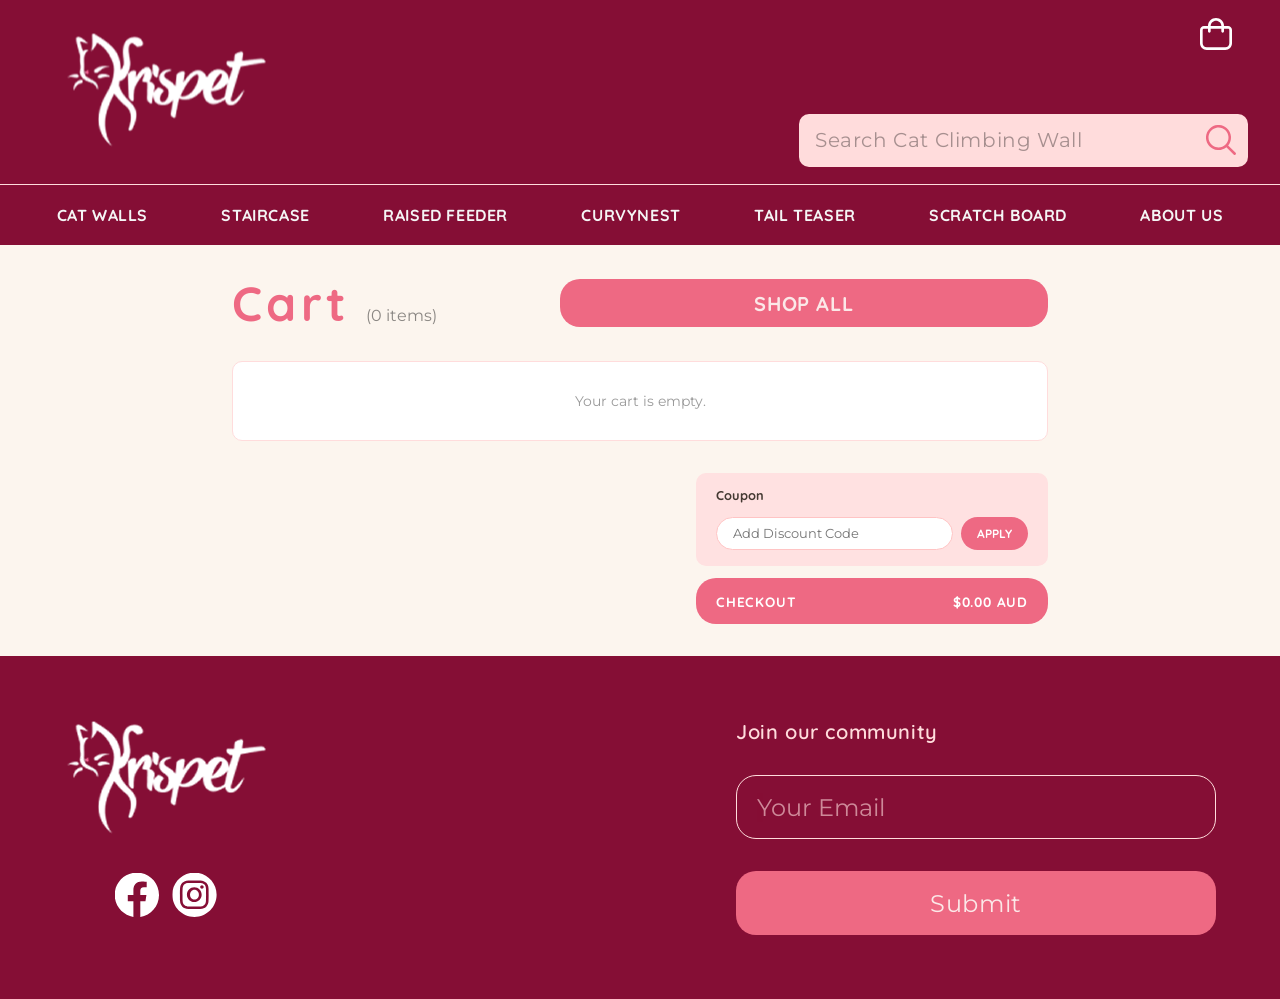
==== pages/cart.html @ 6af14091 "Draft Cart" ====
<!DOCTYPE html>
<html lang="en">
<head>
    <meta charset="UTF-8">
    <meta name="viewport" content="width=device-width, initial-scale=1.0">
    <title>Krispet — Cart</title>
    <link rel="stylesheet" href="../styles/global.css">
    <link rel="stylesheet" href="../styles/cart.css">
</head>
<body>
    <div id="nav-placeholder"></div>
    <div id="cart-panel"></div>

    <main class="cart-page">
        <div class="cart-heading-row">
            <div class="cart-page-title">
                <h1>Cart</h1>
                <span id="cart-page-qty"></span>
            </div>
            <a class="btn-primary" href="../pages/productlist.html">SHOP ALL</a>
        </div>

        <div class="cart-page-items" id="cart-page-items"></div>

        <div class="cart-page-footer">
            <div class="cart-page-coupon">
                <p class="cart-coupon-label">Coupon</p>
                <div class="cart-coupon-row">
                    <input type="text" placeholder="Add Discount Code">
                    <button class="btn-apply">APPLY</button>
                </div>
            </div>
            <button class="btn-checkout">
                <span>CHECKOUT</span>
                <span id="cart-page-total"></span>
            </button>
        </div>
    </main>

    <div id="footer-placeholder"></div>

    <script>const basePath = '../';</script>
    <script src="../scripts/cart.js"></script>
    <script src="../scripts/cart-page.js"></script>
    <script src="../scripts/global.js"></script>
</body>
</html>
---- styles/global.css ----
:root {
    /* Brand colors */
    --brand-color: #850E35;
    --primary-color: #EE6983;
    --accent-color: #FFC4C4;
    --light-pink: #FFDCDC;
    --button-color: #FFE1E1;

    /* Typography */
    --font-heading: Quicksand, sans-serif;
    --font-body: Montserrat, sans-serif;

    /* Spacing */
    --main-padding: 2rem 2rem;
    --section-gap: 2rem;

    /* Borders & radius */
    --standard-border: 2px;
    --pic-border-radius: 0.625rem;
    --btn-border-radius: 1.25rem;
    --input-border-radius: 0.625rem;
}

* {
    margin: 0;
    padding: 0;
    box-sizing: border-box;
}

body {
     background-color: #FCF5EE;
}

@font-face {
    font-family: Quicksand;
    src: url(../assets/fonts/Quicksand/Quicksand-SemiBold.ttf);
    font-weight: 600;
}

@font-face {
    font-family: Quicksand;
    src: url(../assets/fonts/Quicksand/Quicksand-Bold.ttf);
    font-weight: 700;
}

@font-face {
    font-family: Quicksand;
    src: url(../assets/fonts/Quicksand/Quicksand-Light.ttf);
    font-weight: 400;
}

@font-face {
    font-family: Montserrat;
    src: url(../assets/fonts/Montserrat/Montserrat-Regular.ttf);
    font-weight: 400;
}

@font-face {
    font-family: Montserrat;
    src: url(../assets/fonts/Montserrat/Montserrat-Medium.ttf);
    font-weight: 600;
}

h1 {
    color: #443932;
    font-family: var(--font-heading);
    font-size: 3rem;
    font-style: normal;
    font-weight: 600;
    line-height: 3.25rem; /* 108.333% */
    letter-spacing: 0.27rem;
}

h3 {
    color: #850E35;
    font-family: var(--font-heading);
    font-size: 1.25rem;
    font-weight: 600;
    line-height: 1.4375rem; /* 115% */
    letter-spacing: 0.0375rem;
}
h2 {
    font-family: var(--font-heading);
    font-size: 2.5rem;
    font-weight: 700;
    color: #443932;
}

p {
    font-family: var(--font-body);
    font-size: 1.25rem;
    font-weight: 400;
    line-height: 2.5rem; 
    color: #000;
}

/* ===== NAV / HEADER ===== */

nav {
    background-color: var(--brand-color);
}

.header {
    display: flex;
    align-items: center;
    background-color: var(--brand-color);
    padding: 0 2rem;
}

.logo img {
    width: 16.6875rem;
    height: 11.25rem;
    aspect-ratio: 89/60;
}

.cart-and-searchbar {
    display: flex;
    flex-direction: column;
    align-items: flex-end;
    gap: 2rem;
    margin-left: auto;
}

#cart {
    margin-right: 1rem;
    width: 2rem;
    height: 2rem;
    cursor: pointer;
    position: relative;
}

.search-wrapper {
    position: relative;
    display: flex;
    align-items: center;
}

#search {
    background-color: var(--light-pink);
    border: none;
    border-radius: var(--input-border-radius);
    padding: 0.375rem 2.25rem 0.375rem 1rem;
    font-family: var(--font-body);
    font-size: 1.25rem;
    outline: none;
    width: 28.0625rem;
    height: 3.3125rem;
}

#search::placeholder {
    color: rgba(0, 0, 0, 0.35);
    font-style: normal;
    font-weight: 400;
    letter-spacing: 0.0375rem;
}

.search-icon {
    position: absolute;
    right: 0.75rem;
    width: 1.875rem;
    height: 1.875rem;
    cursor: pointer;
}

.categories {
    display: flex;
    justify-content: space-around;
    font-family: var(--font-heading);
    font-weight: 600;
    font-size: 0.625rem;
    padding: 1.25rem;
    letter-spacing: 0.0375rem;
    color: #F5F5F5;
    border-top: 1px solid var(--light-pink);
}

.categories h2 {
    color: #F5F5F5;
    font-size: 1rem;
    background: linear-gradient(#EE69835E, #EE69835E) no-repeat left center;
    background-size: 0% 100%;
    transition: background-size 0.4s ease;
}

.categories h2:hover {
    background-size: 100% 100%;
    cursor: pointer;
}

/* ===== BUTTONS ===== */

.btn-primary {
    display: inline-flex; /* button only stretch to content width */
    justify-content: center;
    align-items: center;
    width: 30.51431rem;
    height: 3rem;
    padding: 1rem 10.8125rem;
    aspect-ratio: 356/35;
    background-color: var(--primary-color);
    color: #FBE8E8;
    font-family: var(--font-heading);
    font-size: 1.25rem;
    font-style: normal;
    font-weight: 700;
    line-height: 1.4375rem;
    letter-spacing: 0.0375rem;
    border: none;
    border-radius: var(--btn-border-radius);
    text-decoration: none;
    cursor: pointer;
    transition: transform 0.2s ease, box-shadow 0.2s ease;
}

.btn-primary:hover {
    transform: scale(1.04);
    box-shadow: 0 6px 20px rgba(238, 105, 131, 0.4);
}

/* ===== FOOTER ===== */

footer {
    background-color: var(--brand-color);
    display: flex;
    padding: var(--main-padding);
}

.left-footer {
    display: flex;
    flex-direction: column;
}

.footer-contact {
    display: flex;
    gap: 1rem;
    justify-content: center;
    scale: 0.8;
}

.right-footer {
    display: flex;
    flex-direction: column;
    margin-left: auto;
    padding: var(--main-padding);
    gap: 2rem;
}

.right-footer h3 {
    color: var(--light-pink);
}

.right-footer input {
    border: 1px solid var(--light-pink);
    border-radius: 1.25rem;
    width: 30rem;
    height: 4rem;
    background-color: transparent;
    color: var(--light-pink);
    padding: 0 1.25rem;
    outline: none;
    font-family: var(--font-body);
    font-size: 1.5rem;
    font-weight: 400;
    line-height: normal;
}

.right-footer input::placeholder {
    color: var(--light-pink);
    opacity: 0.6;
}

.right-footer button {
    border-radius: 1.25rem;
    width:30rem;
    height: 4rem;
    font-family: var(--font-body);
    font-size: 1.5rem;
    font-weight: 400;
}

.cart-counter.active {
    display: flex;
    align-items: center;
    justify-content: center;
    border-radius: 50%;
    height: 1.5rem;
    width: 1.5rem;
    background-color: var(--light-pink);
    position: absolute;
    z-index: 1;
    color: var(--primary-color);
    font-family: var(--font-heading);
    font-weight: 600;
    font-size: 0.8rem;
    top: 9%;
    right: 3%;
}


/* ===== CART PANEL & DRAWER ===== */

#cart-panel {
    display: none;
    position: fixed;
    inset: 0;
    background: rgba(0, 0, 0, 0.4);
    z-index: 100;
    justify-content: flex-end;
}

#cart-panel.open {
    display: flex;
}

#cart-drawer {
    width: 26rem;
    height: 100%;
    background: #FCF5EE;
    display: flex;
    flex-direction: column;
    gap: 1rem;
    padding: 1.5rem;
    overflow-y: auto;
    border-radius: 1rem 0 0 1rem;
}

.cart-header {
    display: flex;
    justify-content: space-between;
    align-items: center;
    flex-shrink: 0;
}

.cart-title {
    display: flex;
    align-items: center;
    gap: 0.5rem;
}

.cart-heading {
    font-family: var(--font-heading);
    font-size: 1.6rem;
    font-weight: 700;
    color: var(--primary-color);
}

#cart-qty {
    font-family: var(--font-body);
    font-size: 0.85rem;
    color: rgba(0, 0, 0, 0.45);
}

#cart-close {
    background: none;
    border: none;
    cursor: pointer;
    padding: 0.25rem;
    line-height: 0;
}

#cart-close img {
    width: 0.9rem;
    height: 0.9rem;
    opacity: 0.6;
}

#cart-close:hover img { opacity: 1; }

#cart-items {
    display: flex;
    flex-direction: column;
    gap: 0.75rem;
    flex: 1;
    overflow-y: auto;
    padding: 0.25rem;
}

#cart-items::-webkit-scrollbar,
#cart-drawer::-webkit-scrollbar {
    width: 0.2rem;
}

#cart-items::-webkit-scrollbar-track,
#cart-drawer::-webkit-scrollbar-track {
    background: transparent;
}

#cart-items::-webkit-scrollbar-thumb,
#cart-drawer::-webkit-scrollbar-thumb {
    background: var(--accent-color);
    border-radius: 0.1rem;
}

.cart-item-card {
    display: flex;
    gap: 0.75rem;
    border: 1.5px solid var(--light-pink);
    border-radius: var(--pic-border-radius);
    padding: 0.75rem;
    background: #fff;
    transition: transform 0.18s ease, box-shadow 0.18s ease;
}

.cart-item-card:hover {
    transform: scale(1.02);
    box-shadow: 0 4px 14px rgba(169, 139, 118, 0.22);
}

.cart-item-card > img {
    width: 5rem;
    height: 5rem;
    object-fit: cover;
    border-radius: var(--pic-border-radius);
    flex-shrink: 0;
}

.cart-item-info {
    display: flex;
    flex-direction: column;
    gap: 0.25rem;
    flex: 1;
    min-width: 0;
}

.cart-item-name {
    font-family: var(--font-body);
    font-size: 0.85rem;
    font-weight: 600;
    color: #443932;
    line-height: 1.3;
}

.cart-item-size {
    font-family: var(--font-body);
    font-size: 0.75rem;
    color: rgba(0, 0, 0, 0.45);
    line-height: 1;
}

.change-size {
    color: var(--primary-color);
    cursor: pointer;
    text-decoration: underline;
    margin-left: 0.3rem;
}

.cart-item-price-row {
    display: flex;
    justify-content: space-between;
    align-items: center;
    font-family: var(--font-body);
    font-size: 0.8rem;
    color: #443932;
    font-weight: 600;
}

.cart-item-subtotal {
    color: rgba(0, 0, 0, 0.45);
    font-weight: 400;
}

.cart-item-controls {
    display: flex;
    align-items: center;
    justify-content: space-between;
    margin-top: 0.25rem;
}

.cart-qty-control {
    display: flex;
    align-items: center;
    gap: 0.75rem;
    border: 1px solid var(--accent-color);
    border-radius: var(--btn-border-radius);
    padding: 0.2rem 0.75rem;
}

.cart-qty-btn {
    background: none;
    border: none;
    cursor: pointer;
    font-size: 1rem;
    color: #443932;
    line-height: 1;
    padding: 0;
}

.cart-qty-num {
    font-family: var(--font-body);
    font-size: 0.85rem;
    min-width: 1rem;
    text-align: center;
}

.cart-item-delete {
    background: none;
    border: none;
    cursor: pointer;
    padding: 0;
    line-height: 0;
}

.cart-item-delete img { width: 1rem; opacity: 0.5; }
.cart-item-delete:hover img { opacity: 1; }

.cart-empty {
    font-family: var(--font-body);
    font-size: 0.9rem;
    color: rgba(0, 0, 0, 0.4);
    text-align: center;
    padding: 2rem 0;
    line-height: 1;
}

.cart-upsell {
    display: flex;
    gap: 0.75rem;
    align-items: center;
    background: var(--button-color);
    border-radius: var(--pic-border-radius);
    padding: 0.75rem;
    flex-shrink: 0;
    transition: all 0.2s ease;
}

.cart-upsell:hover {
    transform: scale(1.02);
    box-shadow: 1px 4px 4px 0 rgba(198, 177, 161, 0.62);

}

.cart-upsell > img {
    width: 4.5rem;
    height: 4.5rem;
    object-fit: cover;
    border-radius: var(--pic-border-radius);
    flex-shrink: 0;
}

.cart-upsell-info {
    flex: 1;
    display: flex;
    flex-direction: column;
    gap: 0.2rem;
}

.cart-upsell-label {
    font-family: var(--font-heading);
    font-size: 0.72rem;
    font-weight: 700;
    color: var(--primary-color);
    line-height: 1;
}

.cart-upsell-name {
    font-family: var(--font-body);
    font-size: 0.8rem;
    color: #443932;
    line-height: 1.3;
}

.cart-upsell-price {
    font-family: var(--font-heading);
    font-size: 0.9rem;
    font-weight: 700;
    color: var(--primary-color);
    line-height: 1;
}

.btn-quick-add {
    background: var(--primary-color);
    color: #fff;
    border: none;
    border-radius: var(--btn-border-radius);
    padding: 0.4rem 0.85rem;
    font-family: var(--font-heading);
    font-size: 0.7rem;
    font-weight: 700;
    cursor: pointer;
    flex-shrink: 0;
    white-space: nowrap;
}

.cart-footer {
    display: flex;
    flex-direction: column;
    gap: 0.75rem;
    border-top: 1px solid var(--accent-color);
    padding-top: 0.75rem;
    flex-shrink: 0;
}

.cart-view-full {
    font-family: var(--font-body);
    font-size: 0.82rem;
    color: var(--brand-color);
    text-decoration: none;
    text-align: right;
    display: block;
}

.cart-view-full:hover { text-decoration: underline; }

.cart-coupon-label {
    font-family: var(--font-heading);
    font-size: 0.8rem;
    font-weight: 700;
    color: #443932;
    line-height: 1;
    margin-bottom: 0.35rem;
}

.cart-coupon-row {
    display: flex;
    gap: 0.5rem;
}

.cart-coupon-row input {
    flex: 1;
    border: 1px solid var(--accent-color);
    border-radius: var(--btn-border-radius);
    padding: 0.5rem 1rem;
    font-family: var(--font-body);
    font-size: 0.8rem;
    outline: none;
    background: #fff;
}

.btn-apply {
    background: var(--primary-color);
    color: #fff;
    border: none;
    border-radius: var(--btn-border-radius);
    padding: 0.5rem 1rem;
    font-family: var(--font-heading);
    font-size: 0.75rem;
    font-weight: 700;
    cursor: pointer;
    white-space: nowrap;
}

.btn-checkout {
    display: flex;
    justify-content: space-between;
    align-items: center;
    width: 100%;
    background: var(--primary-color);
    color: #fff;
    border: none;
    border-radius: var(--btn-border-radius);
    padding: 0.9rem 1.25rem;
    font-family: var(--font-heading);
    font-size: 0.85rem;
    font-weight: 700;
    letter-spacing: 0.05rem;
    cursor: pointer;
}

/* ===== ANIMATIONS ===== */

@keyframes fade-up {
    from { opacity: 0; transform: translateY(1.5rem); }
    to   { opacity: 1; transform: translateY(0); }
}

.anim-load-up {
    opacity: 0;
    animation: fade-up 0.65s ease forwards;
}
.anim-load-up.delay-1 { animation-delay: 0.18s; }
.anim-load-up.delay-2 { animation-delay: 0.36s; }

.scroll-reveal {
    opacity: 0;
    transform: translateY(1.5rem);
    transition: opacity 0.6s ease, transform 0.6s ease;
}
.scroll-reveal.visible {
    opacity: 1;
    transform: translateY(0);
}
.scroll-reveal.delay-1 { transition-delay: 0.15s; }
.scroll-reveal.delay-2 { transition-delay: 0.3s; }
.scroll-reveal.delay-3 { transition-delay: 0.45s; }

/* ===== MOBILE OVERRIDES ===== */

@media (max-width: 1023px) {

}
---- styles/cart.css ----
/* ===== PAGE LAYOUT ===== */

.cart-page {
    display: flex;
    flex-direction: column;
    gap: 2rem;
    padding: var(--main-padding);
    max-width: 55rem;
    margin: 0 auto;
}

/* ===== HEADING ROW ===== */

.cart-heading-row {
    display: flex;
    justify-content: space-between;
    align-items: center;
}

.cart-page-title {
    display: flex;
    align-items: baseline;
    gap: 1rem;
}

.cart-page-title h1 {
    font-family: var(--font-heading);
    font-size: 3rem;
    font-weight: 700;
    color: var(--primary-color);
}

#cart-page-qty {
    font-family: var(--font-body);
    font-size: 1rem;
    color: rgba(0, 0, 0, 0.45);
}

/* ===== ITEMS CONTAINER ===== */

.cart-page-items {
    display: flex;
    flex-direction: column;
    background: #fff;
    border: 1px solid var(--light-pink);
    border-radius: var(--pic-border-radius);
    padding: 0 1.5rem;
}

/* ===== ITEM ROW ===== */

.cart-page-item {
    display: flex;
    align-items: center;
    gap: 1.5rem;
    padding: 1.5rem 0;
    border-bottom: 1px solid var(--light-pink);
}

.cart-page-item:last-child {
    border-bottom: none;
}

.cart-page-item > img {
    width: 5rem;
    height: 5rem;
    object-fit: cover;
    border-radius: var(--pic-border-radius);
    flex-shrink: 0;
}

.cart-page-item-info {
    flex: 1;
    display: flex;
    flex-direction: column;
    gap: 0.35rem;
    min-width: 0;
}

.cart-page-item-name {
    font-family: var(--font-body);
    font-size: 0.9rem;
    font-weight: 600;
    color: #443932;
    text-decoration: underline;
}

.cart-page-item-size {
    font-family: var(--font-body);
    font-size: 0.8rem;
    color: rgba(0, 0, 0, 0.5);
}

.cart-page-change-size {
    font-family: var(--font-heading);
    font-size: 0.85rem;
    font-weight: 600;
    font-style: italic;
    color: var(--brand-color);
    cursor: pointer;
    margin-left: 0.5rem;
}

.cart-page-change-size:hover {
    text-decoration: underline;
}

.cart-page-item-price {
    font-family: var(--font-heading);
    font-size: 1rem;
    font-weight: 700;
    color: #443932;
    flex-shrink: 0;
    min-width: 6rem;
    text-align: right;
}

/* ===== FOOTER (COUPON + CHECKOUT) ===== */

.cart-page-footer {
    display: flex;
    flex-direction: column;
    gap: 0.75rem;
    align-self: flex-end;
    width: 22rem;
}

.cart-page-coupon {
    background: var(--button-color);
    border-radius: var(--pic-border-radius);
    padding: 1rem 1.25rem;
    display: flex;
    flex-direction: column;
    gap: 0.6rem;
}
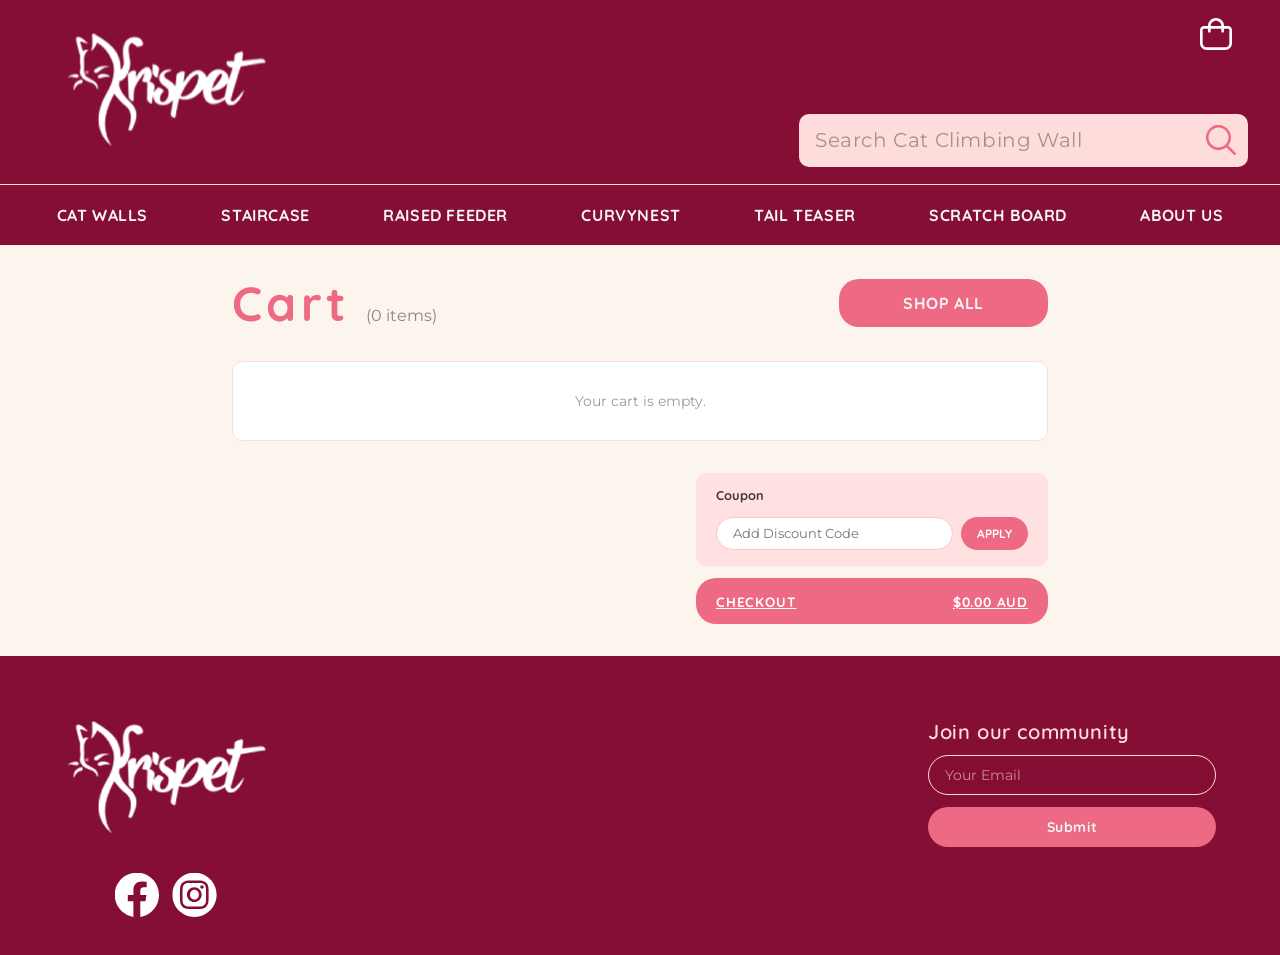
==== commit 32dc8623: "(checkout) checkout page done" ====
--- a/pages/cart.html
+++ b/pages/cart.html
@@ -30,10 +30,10 @@
                     <button class="btn-apply">APPLY</button>
                 </div>
             </div>
-            <button class="btn-checkout">
+            <a class="btn-checkout" href="../pages/checkout.html">
                 <span>CHECKOUT</span>
                 <span id="cart-page-total"></span>
-            </button>
+            </a>
         </div>
     </main>
 
--- a/styles/global.css
+++ b/styles/global.css
@@ -198,7 +198,7 @@
     padding: 1rem 10.8125rem;
     aspect-ratio: 356/35;
     background-color: var(--primary-color);
-    color: #FBE8E8;
+    color: #F5F5F5;
     font-family: var(--font-heading);
     font-size: 1.25rem;
     font-style: normal;
@@ -242,7 +242,7 @@
     flex-direction: column;
     margin-left: auto;
     padding: var(--main-padding);
-    gap: 2rem;
+    gap: 0.75rem;
 }
 
 .right-footer h3 {
@@ -251,15 +251,15 @@
 
 .right-footer input {
     border: 1px solid var(--light-pink);
-    border-radius: 1.25rem;
-    width: 30rem;
-    height: 4rem;
+    border-radius: var(--btn-border-radius);
+    width: 18rem;
+    height: 2.5rem;
     background-color: transparent;
     color: var(--light-pink);
-    padding: 0 1.25rem;
+    padding: 0 1rem;
     outline: none;
     font-family: var(--font-body);
-    font-size: 1.5rem;
+    font-size: 0.875rem;
     font-weight: 400;
     line-height: normal;
 }
@@ -269,13 +269,16 @@
     opacity: 0.6;
 }
 
-.right-footer button {
-    border-radius: 1.25rem;
-    width:30rem;
-    height: 4rem;
-    font-family: var(--font-body);
-    font-size: 1.5rem;
-    font-weight: 400;
+.right-footer button,
+.right-footer .btn-primary {
+    border-radius: var(--btn-border-radius);
+    width: 18rem;
+    height: 2.5rem;
+    aspect-ratio: unset;
+    padding: 0;
+    font-family: var(--font-heading);
+    font-size: 0.875rem;
+    font-weight: 700;
 }
 
 .cart-counter.active {
@@ -686,5 +689,5 @@
 /* ===== MOBILE OVERRIDES ===== */
 
 @media (max-width: 1023px) {
-
-}
+    
+}
--- a/styles/cart.css
+++ b/styles/cart.css
@@ -34,6 +34,14 @@
     font-family: var(--font-body);
     font-size: 1rem;
     color: rgba(0, 0, 0, 0.45);
+}
+
+.cart-heading-row .btn-primary {
+    width: auto;
+    aspect-ratio: unset;
+    padding: 0.75rem 4rem;
+    font-size: 1rem;
+    white-space: nowrap;
 }
 
 /* ===== ITEMS CONTAINER ===== */
